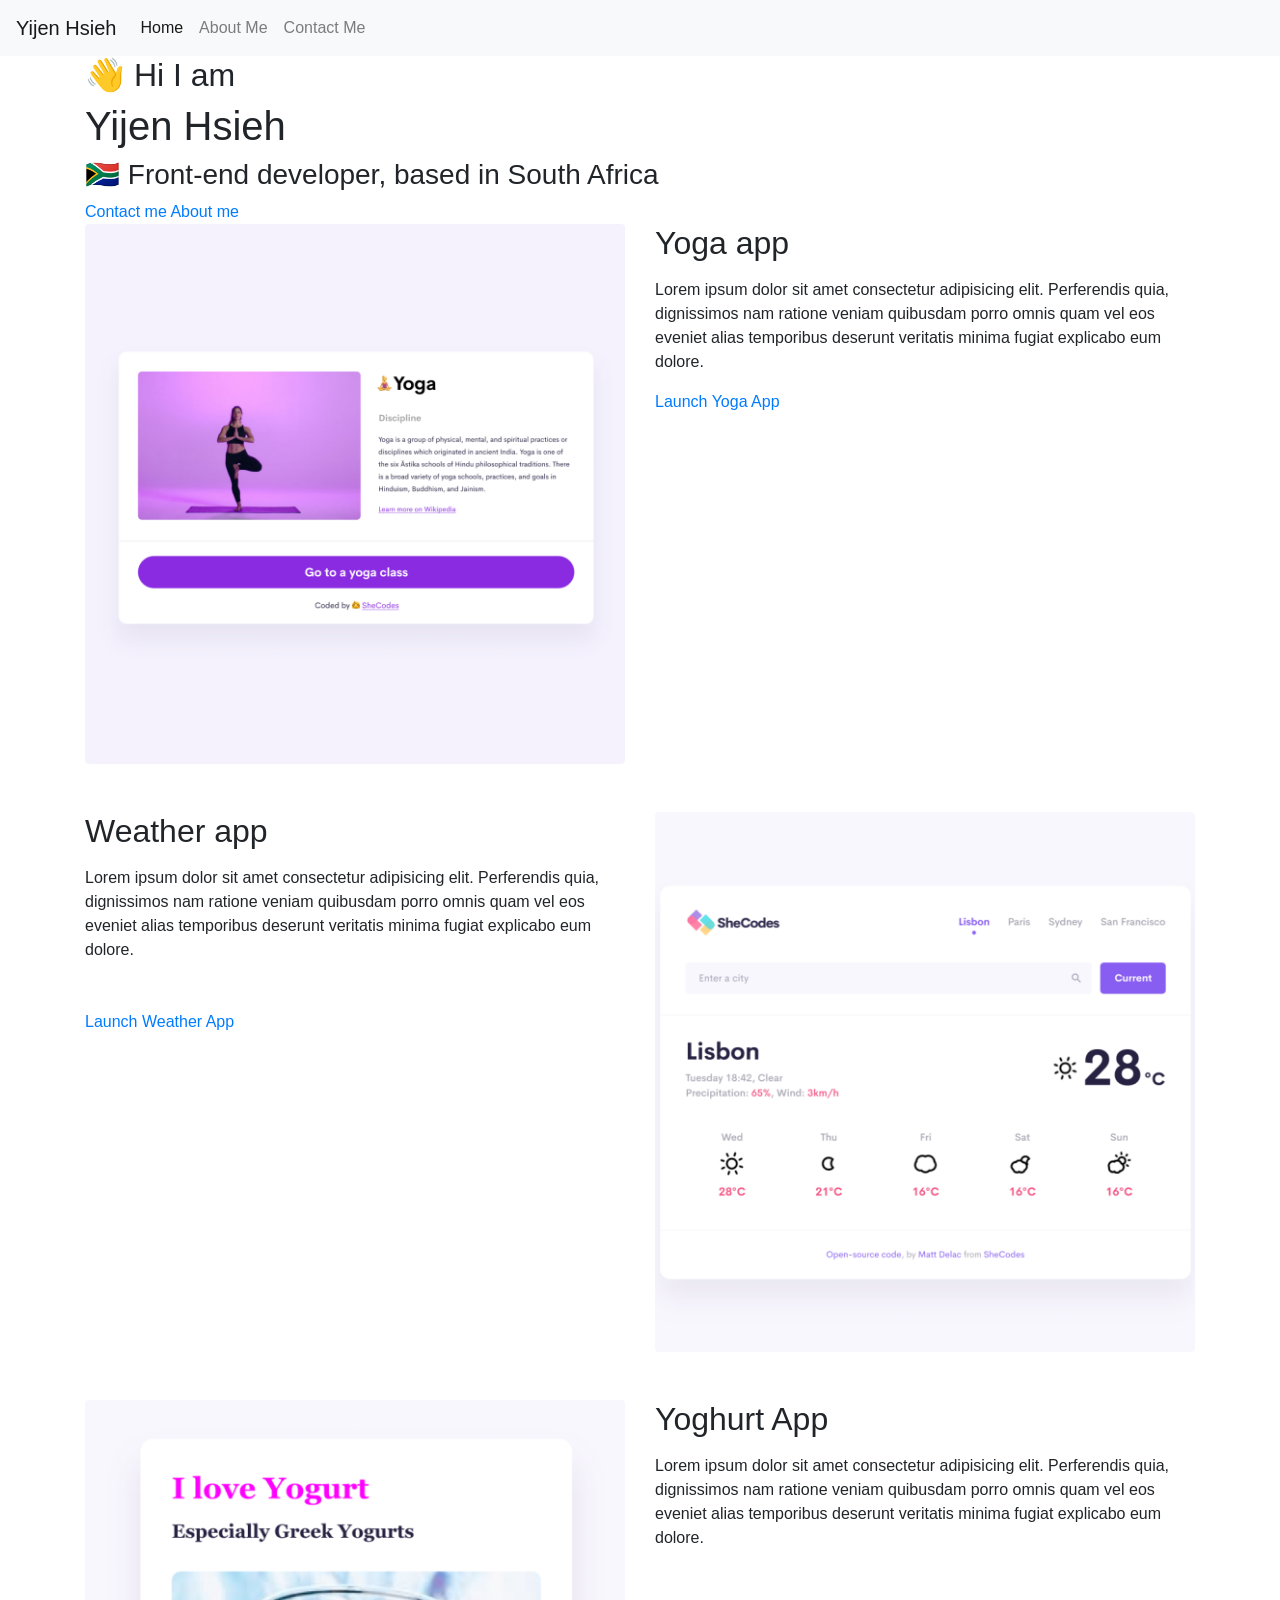
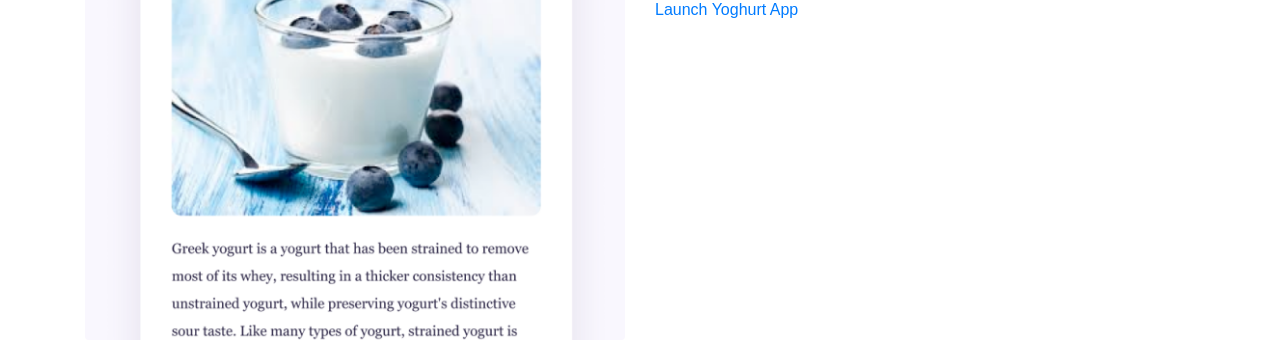
==== index.html @ aaac7232 "Created index.html" ====
<!DOCTYPE html>
<html lang="en">
  <head>
    <meta charset="UTF-8" />
    <meta http-equiv="X-UA-Compatible" content="IE=edge" />
    <meta name="viewport" content="width=device-width, initial-scale=1.0" />
    <title>[Your name]</title>
    <link rel="stylesheet" href="style.css" />
    <link
      rel="stylesheet"
      href="https://cdn.jsdelivr.net/npm/bootstrap@4.6.2/dist/css/bootstrap.min.css"
      integrity="sha384-xOolHFLEh07PJGoPkLv1IbcEPTNtaed2xpHsD9ESMhqIYd0nLMwNLD69Npy4HI+N"
      crossorigin="anonymous"
    />
    <script src="https://code.jquery.com/jquery-3.4.1.slim.min.js" integrity="sha384-J6qa4849blE2+poT4WnyKhv5vZF5SrPo0iEjwBvKU7imGFAV0wwj1yYfoRSJoZ+n" crossorigin="anonymous"></script>
    <script src="https://cdn.jsdelivr.net/npm/popper.js@1.16.0/dist/umd/popper.min.js" integrity="sha384-Q6E9RHvbIyZFJoft+2mJbHaEWldlvI9IOYy5n3zV9zzTtmI3UksdQRVvoxMfooAo" crossorigin="anonymous"></script>
    <script src="https://cdn.jsdelivr.net/npm/bootstrap@4.4.1/dist/js/bootstrap.min.js" integrity="sha384-wfSDF2E50Y2D1uUdj0O3uMBJnjuUD4Ih7YwaYd1iqfktj0Uod8GCExl3Og8ifwB6" crossorigin="anonymous"></script>
  </head>
  <body>
    <nav class="navbar sticky-top navbar-expand-lg navbar-light bg-light">
      <a class="navbar-brand" href="#">Yijen Hsieh</a>
      <button class="navbar-toggler" type="button" data-toggle="collapse" data-target="#navbarNavAltMarkup" aria-controls="navbarNavAltMarkup" aria-expanded="false" aria-label="Toggle navigation">
        <span class="navbar-toggler-icon"></span>
      </button>
      <div class="collapse navbar-collapse" id="navbarNavAltMarkup">
        <div class="navbar-nav">
          <a class="nav-item nav-link active" href="index.html">Home <span class="sr-only">(current)</span></a>
          <a class="nav-item nav-link" href="about.html">About Me</a>
          <a class="nav-item nav-link" href="about.html#contact">Contact Me</a>
        </div>
      </div>
    </nav>
    <div class="container">
      <h2>👋 Hi I am</h2>
      <h1>Yijen Hsieh</h1>
      <h3>🇿🇦 Front-end developer, based in South Africa</h3>
      <div class="navigation-links">
        <a href="about.html#contact" class="contact-link">Contact me</a>
        <a href="about.html" class="about-link">About me</a>
      </div>
      <div class="row">
        <div class="col-md-6">
          <img src="images/yoga.png" class="img-fluid rounded" />
        </div>
        <div class="col-md-6">
          <h2 class="mb-3">Yoga app</h2>
          <p>
            Lorem ipsum dolor sit amet consectetur adipisicing elit. Perferendis
            quia, dignissimos nam ratione veniam quibusdam porro omnis quam vel
            eos eveniet alias temporibus deserunt veritatis minima fugiat
            explicabo eum dolore.
          </p>
            <a href="#" class="primary-link">Launch Yoga App</a>
          </div>
        </div>
        <div class="row mt-5">
          <div class="col-md-6">
            <h2 class="mb-3">Weather app</h2>
            <p>
              Lorem ipsum dolor sit amet consectetur adipisicing elit.
              Perferendis quia, dignissimos nam ratione veniam quibusdam porro
              omnis quam vel eos eveniet alias temporibus deserunt veritatis
              minima fugiat explicabo eum dolore.
            </p>
            <div class="mb-5 mt-5">
              <a href="#" class="primary-link">Launch Weather App</a>
            </div>
        </div>
        <div class="col-md-6">
          <img src="images/weather.png" class="img-fluid rounded" />
        </div>
      </div>
        <div class="row mt-5">
          <div class="col-md-6">
            <img src="images/yogurt.png" class="img-fluid rounded" />
          </div>
          <div class="col-md-6">
            <h2 class="mb-3">Yoghurt App</h2>
            <p>
              Lorem ipsum dolor sit amet consectetur adipisicing elit.
              Perferendis quia, dignissimos nam ratione veniam quibusdam porro
              omnis quam vel eos eveniet alias temporibus deserunt veritatis
              minima fugiat explicabo eum dolore.
            </p>
            <div class="mb-5 mt-5">
              <a href="#" class="primary-link">Launch Yoghurt App</a>
            </div>
          </div>
        </div>
      </div>
    </div>
  </body>
</html>
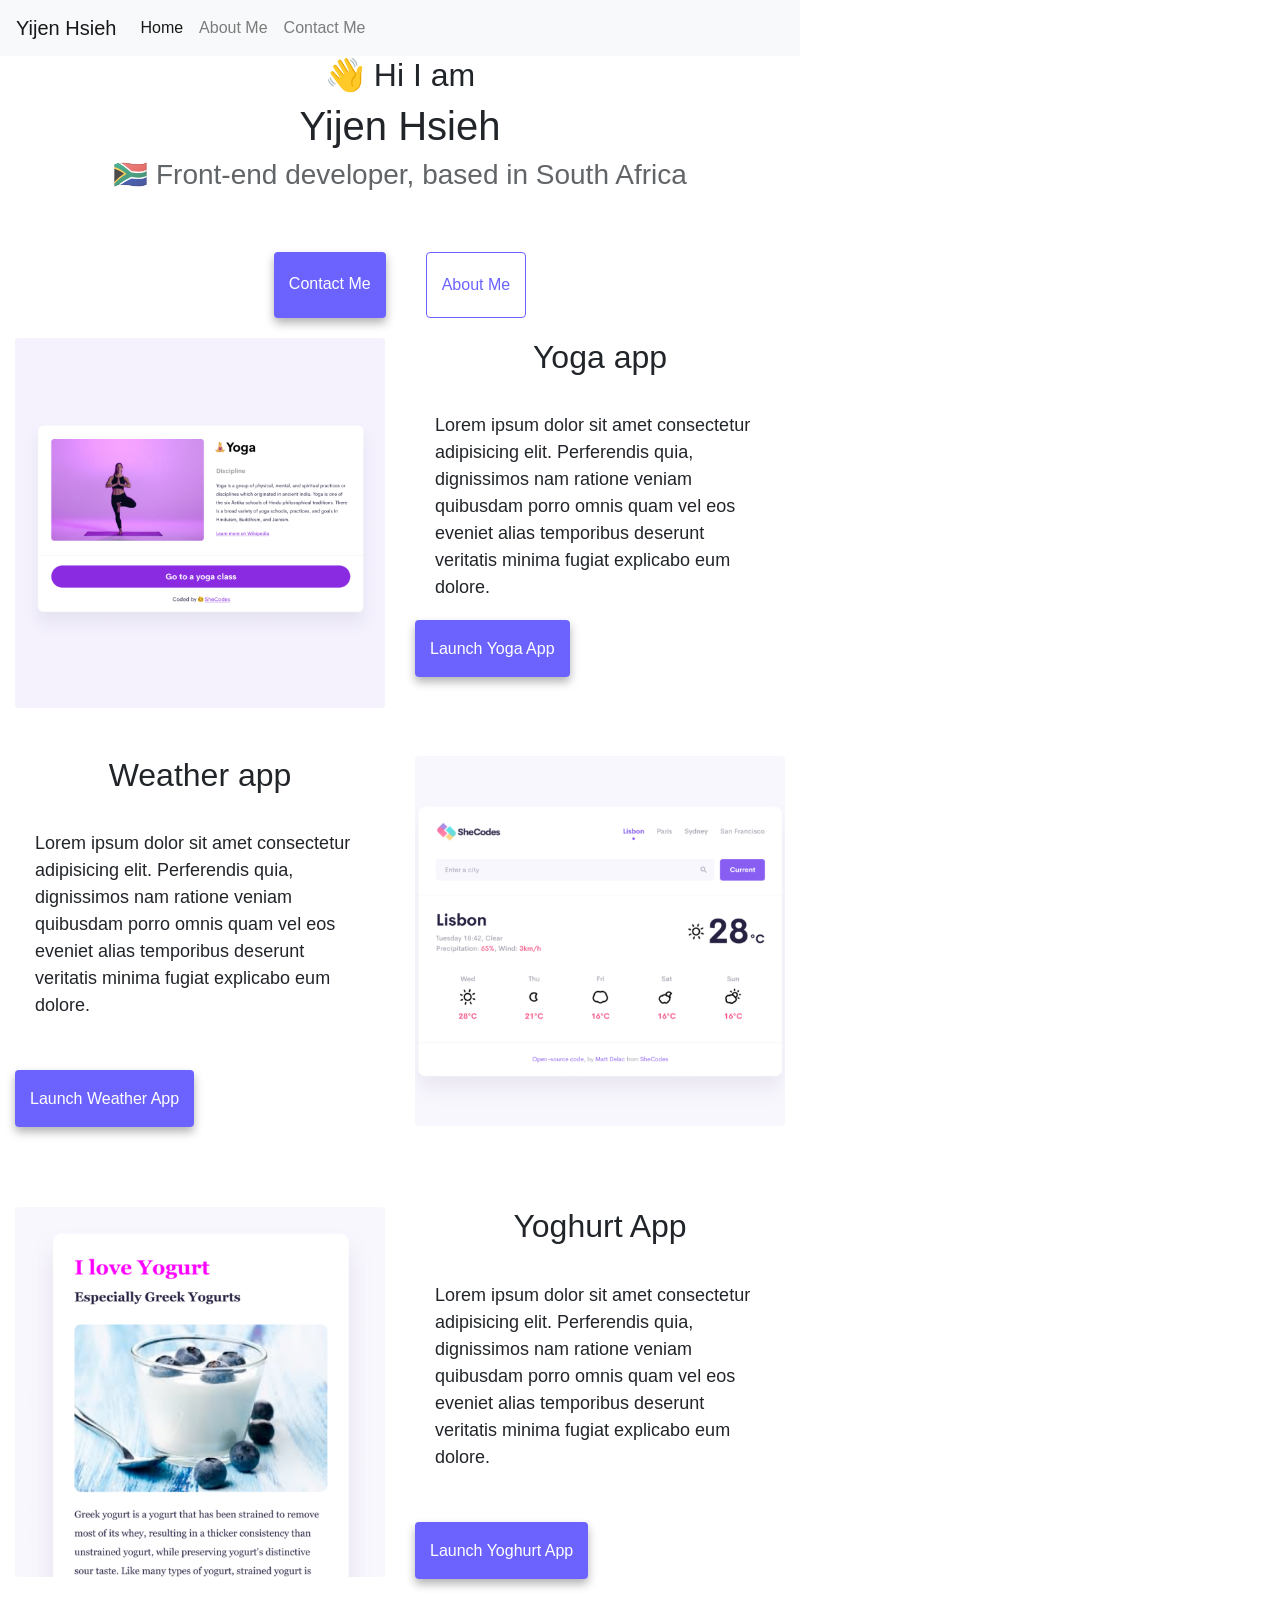
==== commit 32fcde2e: "Making it SEO Friendly" ====
--- a/index.html
+++ b/index.html
@@ -4,7 +4,8 @@
     <meta charset="UTF-8" />
     <meta http-equiv="X-UA-Compatible" content="IE=edge" />
     <meta name="viewport" content="width=device-width, initial-scale=1.0" />
-    <title>[Your name]</title>
+    <title>Yijen Hsieh Front-end developer</title>
+    <meta name="description"  content="OVerview about Yijen Hsieh's work as a front-end developer." />
     <link rel="stylesheet" href="style.css" />
     <link
       rel="stylesheet"
@@ -40,7 +41,7 @@
       </div>
       <div class="row">
         <div class="col-md-6">
-          <img src="images/yoga.png" class="img-fluid rounded" />
+          <img src="images/yoga.png" class="img-fluid rounded" alt="image of a page about yoga" />
         </div>
         <div class="col-md-6">
           <h2 class="mb-3">Yoga app</h2>
@@ -67,12 +68,12 @@
             </div>
         </div>
         <div class="col-md-6">
-          <img src="images/weather.png" class="img-fluid rounded" />
+          <img src="images/weather.png" class="img-fluid rounded" alt="image of a page about weather forecast"/>
         </div>
       </div>
         <div class="row mt-5">
           <div class="col-md-6">
-            <img src="images/yogurt.png" class="img-fluid rounded" />
+            <img src="images/yogurt.png" class="img-fluid rounded" alt="image of a page about yoghurt" />
           </div>
           <div class="col-md-6">
             <h2 class="mb-3">Yoghurt App</h2>
--- a/style.css
+++ b/style.css
@@ -0,0 +1,102 @@
+:root {
+  --primary-color: #6c63ff;
+  --secondary-color: #f5f2fe;
+  --box-shadow: 0 5px 10px rgba(0, 0, 0, 0.3);
+}
+
+body {
+  margin: 60px auto;
+  max-width: 800px;
+}
+
+h1,
+h2,
+h3 {
+  text-align: center;
+  margin: 0;
+}
+
+h1 {
+  font-size: 96px;
+}
+
+h2 {
+  font-size: 48px;
+}
+
+h3 {
+  font-size: 24px;
+  opacity: 0.7;
+}
+
+p {
+  background: white;
+  padding: 20px;
+  border-radius: 4px;
+  font-size: 18px;
+  line-height: 1.5;
+  text-align: left;
+}
+
+.navigation-links {
+  display: flex;
+  margin-top: 40px;
+  justify-content: center;
+}
+
+.navigation-links a {
+  margin: 20px;
+  border-radius: 4px;
+  padding: 20px 15px;
+  text-decoration: none;
+  text-transform: capitalize;
+}
+
+.contact-link {
+  background: var(--primary-color);
+  box-shadow: var(--box-shadow);
+  color: white;
+}
+
+.about-link {
+  color: var(--primary-color);
+  border: 1px solid var(--primary-color);
+}
+
+.homepage-link {
+  color: var(--primary-color);
+  text-align: center;
+  display: block;
+}
+
+.about-paragraphs {
+  display: flex;
+  margin: 30px 0;
+}
+
+.about-paragraphs p {
+  margin: 10px;
+}
+
+.email-link {
+  display: flex;
+  justify-content: center;
+  color: var(--primary-color);
+  font-size: 28px;
+  text-decoration: none;
+}
+
+.email-link:hover {
+  text-decoration: underline;
+}
+.primary-link {
+  border-radius: 4px;
+  padding: 20px 15px;
+  text-decoration: none;
+  background: var(--primary-color);
+  box-shadow: var(--box-shadow);
+  color: white;
+}
+.text-center {
+  text-align: center;
+}
